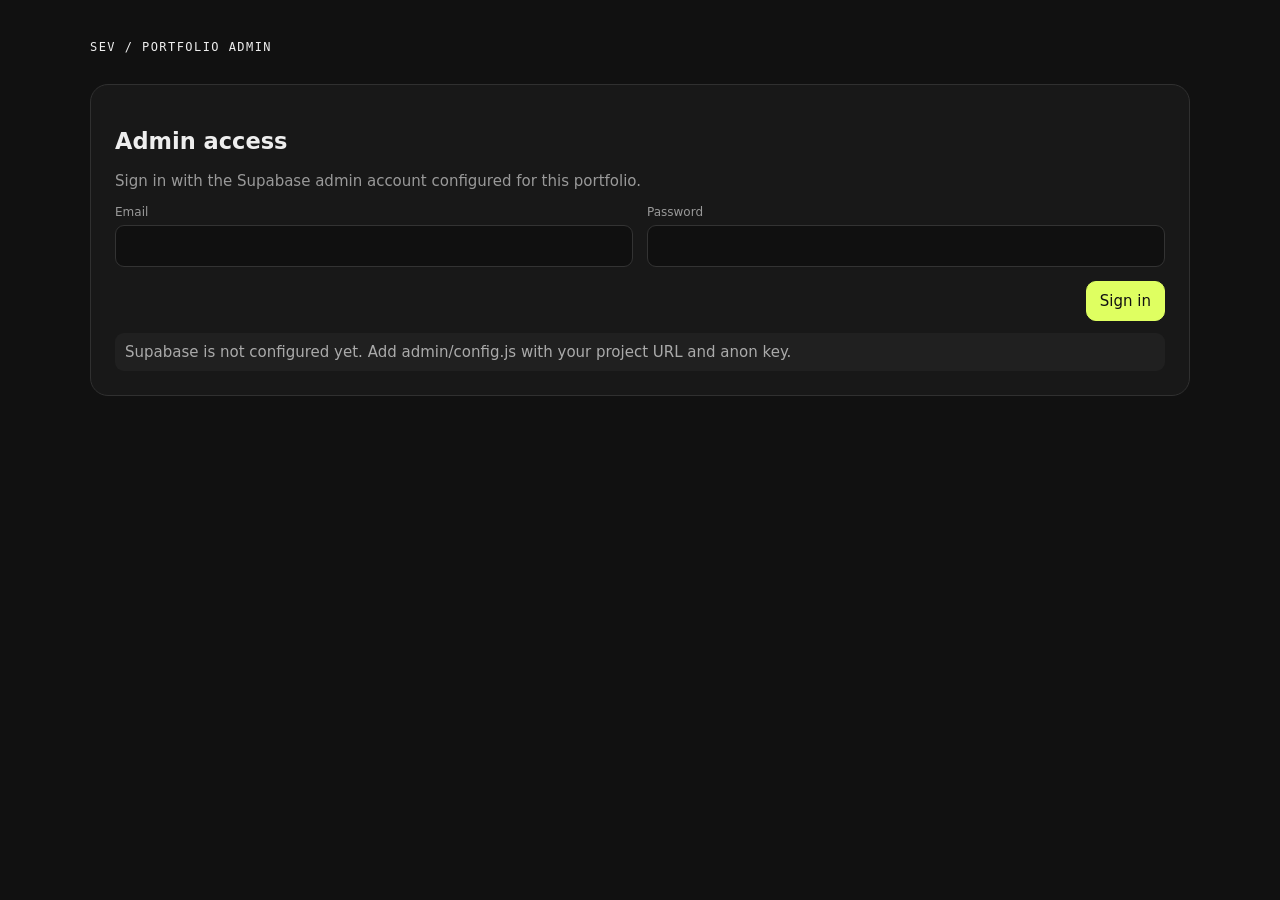
==== admin/index.html @ 6199e925 "Add secure Supabase-backed admin UI shell" ====
<!doctype html>
<html lang="en"><head><meta charset="utf-8"><meta name="viewport" content="width=device-width,initial-scale=1"><title>Portfolio Admin</title><meta name="robots" content="noindex,nofollow"><style>body{margin:0;background:#111;color:#eee;font:15px system-ui;min-height:100vh}.shell{max-width:1100px;margin:auto;padding:40px 22px}.top{display:flex;justify-content:space-between;align-items:center;margin-bottom:30px}.brand{font:12px monospace;letter-spacing:.12em;text-transform:uppercase}.panel{border:1px solid #303030;border-radius:18px;background:#181818;padding:24px;margin-bottom:16px}.tabs{display:flex;gap:8px;flex-wrap:wrap;margin-bottom:18px}button,input,textarea{font:inherit}button{border:1px solid #444;background:#222;color:#fff;border-radius:10px;padding:10px 13px;cursor:pointer}button:hover{background:#333}.primary{background:#dfff61;color:#111;border-color:#dfff61}.danger{background:#3a1717}.grid{display:grid;grid-template-columns:1fr 1fr;gap:14px}label{display:block;color:#999;font-size:12px;margin-bottom:6px}input,textarea{width:100%;box-sizing:border-box;background:#101010;border:1px solid #333;color:#fff;border-radius:9px;padding:11px}textarea{min-height:120px;resize:vertical}.hidden{display:none}.status{padding:10px;border-radius:9px;background:#202020;color:#aaa;margin-top:12px}.row{display:flex;gap:8px;justify-content:flex-end}@media(max-width:700px){.grid{grid-template-columns:1fr}.top{align-items:flex-start;gap:15px;flex-direction:column}}</style></head><body><div class="shell"><div class="top"><div class="brand">SEV / Portfolio Admin</div><button id="logout" class="hidden">Log out</button></div><section id="login" class="panel"><h1>Admin access</h1><p style="color:#999">Sign in with the Supabase admin account configured for this portfolio.</p><div class="grid"><div><label>Email</label><input id="email" type="email" autocomplete="username"></div><div><label>Password</label><input id="password" type="password" autocomplete="current-password"></div></div><div class="row" style="margin-top:14px"><button id="loginBtn" class="primary">Sign in</button></div><div id="loginStatus" class="status"></div></section><section id="app" class="hidden"><div class="tabs"><button data-table="profile">Intro</button><button data-table="internships">Internships</button><button data-table="skills">Skills</button><button data-table="projects">Projects</button><button data-table="certificates">Certificates</button><button data-table="contact">Contact</button></div><div class="panel"><h2 id="title">Portfolio data</h2><p style="color:#999">Edit the selected record. Changes are saved to Supabase.</p><textarea id="editor"></textarea><div class="row" style="margin-top:12px"><button id="save" class="primary">Save JSON</button></div><div id="status" class="status"></div></div></section></div><script type="module">/* Supabase wiring is intentionally loaded from config.js, which is not committed with secrets. The public anon key is safe only when database RLS is correctly configured. */
const cfg=window.__SUPABASE_CONFIG__;const $=id=>document.getElementById(id);let current='profile';let session=null;
function showApp(){ $('login').classList.add('hidden');$('app').classList.remove('hidden');$('logout').classList.remove('hidden'); }
async function load(){ if(!cfg?.url||!cfg?.anonKey){$('loginStatus').textContent='Supabase is not configured yet. Add admin/config.js with your project URL and anon key.';return;} const {createClient}=await import('https://esm.sh/@supabase/supabase-js@2');window.sb=createClient(cfg.url,cfg.anonKey);const {data}=await sb.auth.getSession();session=data.session;if(session)showApp(); }
$('loginBtn').onclick=async()=>{if(!window.sb){$('loginStatus').textContent='Configure Supabase first.';return;}const {error}=await sb.auth.signInWithPassword({email:$('email').value,password:$('password').value});$('loginStatus').textContent=error?error.message:'Signed in.';if(!error){session=(await sb.auth.getSession()).data.session;showApp();}};
$('logout').onclick=async()=>{await sb?.auth.signOut();location.reload()};document.querySelectorAll('[data-table]').forEach(b=>b.onclick=async()=>{current=b.dataset.table;$('title').textContent=current; if(!window.sb)return;const {data,error}=await sb.from(current).select('*').limit(50);$('editor').value=JSON.stringify(data||[],null,2);$('status').textContent=error?error.message:'Loaded.'});$('save').onclick=async()=>{try{const value=JSON.parse($('editor').value);if(!Array.isArray(value))throw Error('Expected a JSON array.');const {error:delError}=await sb.from(current).delete().neq('id','00000000-0000-0000-0000-000000000000');if(delError)throw delError;const {error}=value.length?await sb.from(current).insert(value):{error:null};$('status').textContent=error?error.message:'Saved.'}catch(e){$('status').textContent=e.message}};load();</script><script src="./config.js"></script></body></html>
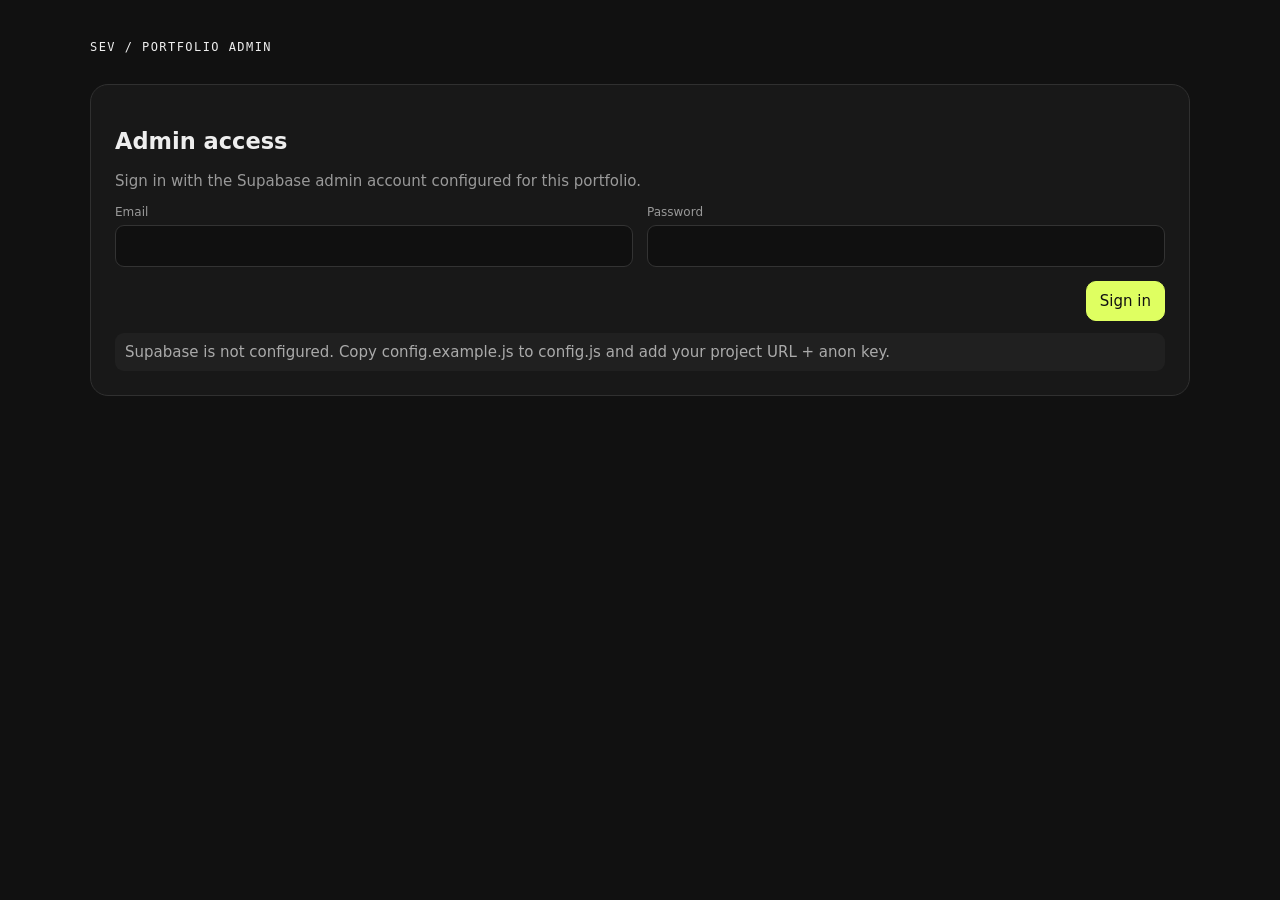
==== commit 9e79dc8c: "Fix admin config loading and Supabase save flow" ====
--- a/admin/index.html
+++ b/admin/index.html
@@ -1,7 +1 @@
-<!doctype html>
-<html lang="en"><head><meta charset="utf-8"><meta name="viewport" content="width=device-width,initial-scale=1"><title>Portfolio Admin</title><meta name="robots" content="noindex,nofollow"><style>body{margin:0;background:#111;color:#eee;font:15px system-ui;min-height:100vh}.shell{max-width:1100px;margin:auto;padding:40px 22px}.top{display:flex;justify-content:space-between;align-items:center;margin-bottom:30px}.brand{font:12px monospace;letter-spacing:.12em;text-transform:uppercase}.panel{border:1px solid #303030;border-radius:18px;background:#181818;padding:24px;margin-bottom:16px}.tabs{display:flex;gap:8px;flex-wrap:wrap;margin-bottom:18px}button,input,textarea{font:inherit}button{border:1px solid #444;background:#222;color:#fff;border-radius:10px;padding:10px 13px;cursor:pointer}button:hover{background:#333}.primary{background:#dfff61;color:#111;border-color:#dfff61}.danger{background:#3a1717}.grid{display:grid;grid-template-columns:1fr 1fr;gap:14px}label{display:block;color:#999;font-size:12px;margin-bottom:6px}input,textarea{width:100%;box-sizing:border-box;background:#101010;border:1px solid #333;color:#fff;border-radius:9px;padding:11px}textarea{min-height:120px;resize:vertical}.hidden{display:none}.status{padding:10px;border-radius:9px;background:#202020;color:#aaa;margin-top:12px}.row{display:flex;gap:8px;justify-content:flex-end}@media(max-width:700px){.grid{grid-template-columns:1fr}.top{align-items:flex-start;gap:15px;flex-direction:column}}</style></head><body><div class="shell"><div class="top"><div class="brand">SEV / Portfolio Admin</div><button id="logout" class="hidden">Log out</button></div><section id="login" class="panel"><h1>Admin access</h1><p style="color:#999">Sign in with the Supabase admin account configured for this portfolio.</p><div class="grid"><div><label>Email</label><input id="email" type="email" autocomplete="username"></div><div><label>Password</label><input id="password" type="password" autocomplete="current-password"></div></div><div class="row" style="margin-top:14px"><button id="loginBtn" class="primary">Sign in</button></div><div id="loginStatus" class="status"></div></section><section id="app" class="hidden"><div class="tabs"><button data-table="profile">Intro</button><button data-table="internships">Internships</button><button data-table="skills">Skills</button><button data-table="projects">Projects</button><button data-table="certificates">Certificates</button><button data-table="contact">Contact</button></div><div class="panel"><h2 id="title">Portfolio data</h2><p style="color:#999">Edit the selected record. Changes are saved to Supabase.</p><textarea id="editor"></textarea><div class="row" style="margin-top:12px"><button id="save" class="primary">Save JSON</button></div><div id="status" class="status"></div></div></section></div><script type="module">/* Supabase wiring is intentionally loaded from config.js, which is not committed with secrets. The public anon key is safe only when database RLS is correctly configured. */
-const cfg=window.__SUPABASE_CONFIG__;const $=id=>document.getElementById(id);let current='profile';let session=null;
-function showApp(){ $('login').classList.add('hidden');$('app').classList.remove('hidden');$('logout').classList.remove('hidden'); }
-async function load(){ if(!cfg?.url||!cfg?.anonKey){$('loginStatus').textContent='Supabase is not configured yet. Add admin/config.js with your project URL and anon key.';return;} const {createClient}=await import('https://esm.sh/@supabase/supabase-js@2');window.sb=createClient(cfg.url,cfg.anonKey);const {data}=await sb.auth.getSession();session=data.session;if(session)showApp(); }
-$('loginBtn').onclick=async()=>{if(!window.sb){$('loginStatus').textContent='Configure Supabase first.';return;}const {error}=await sb.auth.signInWithPassword({email:$('email').value,password:$('password').value});$('loginStatus').textContent=error?error.message:'Signed in.';if(!error){session=(await sb.auth.getSession()).data.session;showApp();}};
-$('logout').onclick=async()=>{await sb?.auth.signOut();location.reload()};document.querySelectorAll('[data-table]').forEach(b=>b.onclick=async()=>{current=b.dataset.table;$('title').textContent=current; if(!window.sb)return;const {data,error}=await sb.from(current).select('*').limit(50);$('editor').value=JSON.stringify(data||[],null,2);$('status').textContent=error?error.message:'Loaded.'});$('save').onclick=async()=>{try{const value=JSON.parse($('editor').value);if(!Array.isArray(value))throw Error('Expected a JSON array.');const {error:delError}=await sb.from(current).delete().neq('id','00000000-0000-0000-0000-000000000000');if(delError)throw delError;const {error}=value.length?await sb.from(current).insert(value):{error:null};$('status').textContent=error?error.message:'Saved.'}catch(e){$('status').textContent=e.message}};load();</script><script src="./config.js"></script></body></html>+<!doctype html><html lang="en"><head><meta charset="utf-8"><meta name="viewport" content="width=device-width,initial-scale=1"><title>Portfolio Admin</title><meta name="robots" content="noindex,nofollow"><style>body{margin:0;background:#111;color:#eee;font:15px system-ui;min-height:100vh}.shell{max-width:1100px;margin:auto;padding:40px 22px}.top{display:flex;justify-content:space-between;align-items:center;margin-bottom:30px}.brand{font:12px monospace;letter-spacing:.12em;text-transform:uppercase}.panel{border:1px solid #303030;border-radius:18px;background:#181818;padding:24px;margin-bottom:16px}.tabs{display:flex;gap:8px;flex-wrap:wrap;margin-bottom:18px}button,input,textarea{font:inherit}button{border:1px solid #444;background:#222;color:#fff;border-radius:10px;padding:10px 13px;cursor:pointer}button:hover{background:#333}.primary{background:#dfff61;color:#111;border-color:#dfff61}.grid{display:grid;grid-template-columns:1fr 1fr;gap:14px}label{display:block;color:#999;font-size:12px;margin-bottom:6px}input,textarea{width:100%;box-sizing:border-box;background:#101010;border:1px solid #333;color:#fff;border-radius:9px;padding:11px}textarea{min-height:120px;resize:vertical}.hidden{display:none}.status{padding:10px;border-radius:9px;background:#202020;color:#aaa;margin-top:12px}.row{display:flex;gap:8px;justify-content:flex-end}@media(max-width:700px){.grid{grid-template-columns:1fr}.top{align-items:flex-start;gap:15px;flex-direction:column}}</style></head><body><div class="shell"><div class="top"><div class="brand">SEV / Portfolio Admin</div><button id="logout" class="hidden">Log out</button></div><section id="login" class="panel"><h1>Admin access</h1><p style="color:#999">Sign in with the Supabase admin account configured for this portfolio.</p><div class="grid"><div><label>Email</label><input id="email" type="email" autocomplete="username"></div><div><label>Password</label><input id="password" type="password" autocomplete="current-password"></div></div><div class="row" style="margin-top:14px"><button id="loginBtn" class="primary">Sign in</button></div><div id="loginStatus" class="status"></div></section><section id="app" class="hidden"><div class="tabs"><button data-table="profile">Intro</button><button data-table="internships">Internships</button><button data-table="skills">Skills</button><button data-table="projects">Projects</button><button data-table="certificates">Certificates</button><button data-table="contact">Contact</button></div><div class="panel"><h2 id="title">Portfolio data</h2><p style="color:#999">Edit records as JSON. Database permissions are enforced by Supabase RLS.</p><textarea id="editor"></textarea><div class="row" style="margin-top:12px"><button id="save" class="primary">Save</button></div><div id="status" class="status"></div></div></section></div><script src="./config.js"></script><script type="module">const cfg=window.__SUPABASE_CONFIG__;const $=id=>document.getElementById(id);let current='profile';async function init(){if(!cfg?.url||!cfg?.anonKey){$('loginStatus').textContent='Supabase is not configured. Copy config.example.js to config.js and add your project URL + anon key.';return}const{createClient}=await import('https://esm.sh/@supabase/supabase-js@2');window.sb=createClient(cfg.url,cfg.anonKey);const{data}=await sb.auth.getSession();if(data.session)showApp()}function showApp(){$('login').classList.add('hidden');$('app').classList.remove('hidden');$('logout').classList.remove('hidden')}$('loginBtn').onclick=async()=>{if(!window.sb)return;const{error}=await sb.auth.signInWithPassword({email:$('email').value,password:$('password').value});$('loginStatus').textContent=error?.message||'Signed in';if(!error)showApp()};$('logout').onclick=async()=>{await sb?.auth.signOut();location.reload()};document.querySelectorAll('[data-table]').forEach(b=>b.onclick=async()=>{current=b.dataset.table;$('title').textContent=current;const{data,error}=await sb.from(current).select('*').order('created_at',{ascending:true});$('editor').value=JSON.stringify(data||[],null,2);$('status').textContent=error?.message||'Loaded'});$('save').onclick=async()=>{try{const value=JSON.parse($('editor').value);if(!Array.isArray(value))throw Error('Use a JSON array.');const{error}=await sb.from(current).upsert(value);$('status').textContent=error?.message||'Saved successfully'}catch(e){$('status').textContent=e.message}};init();</script></body></html>
